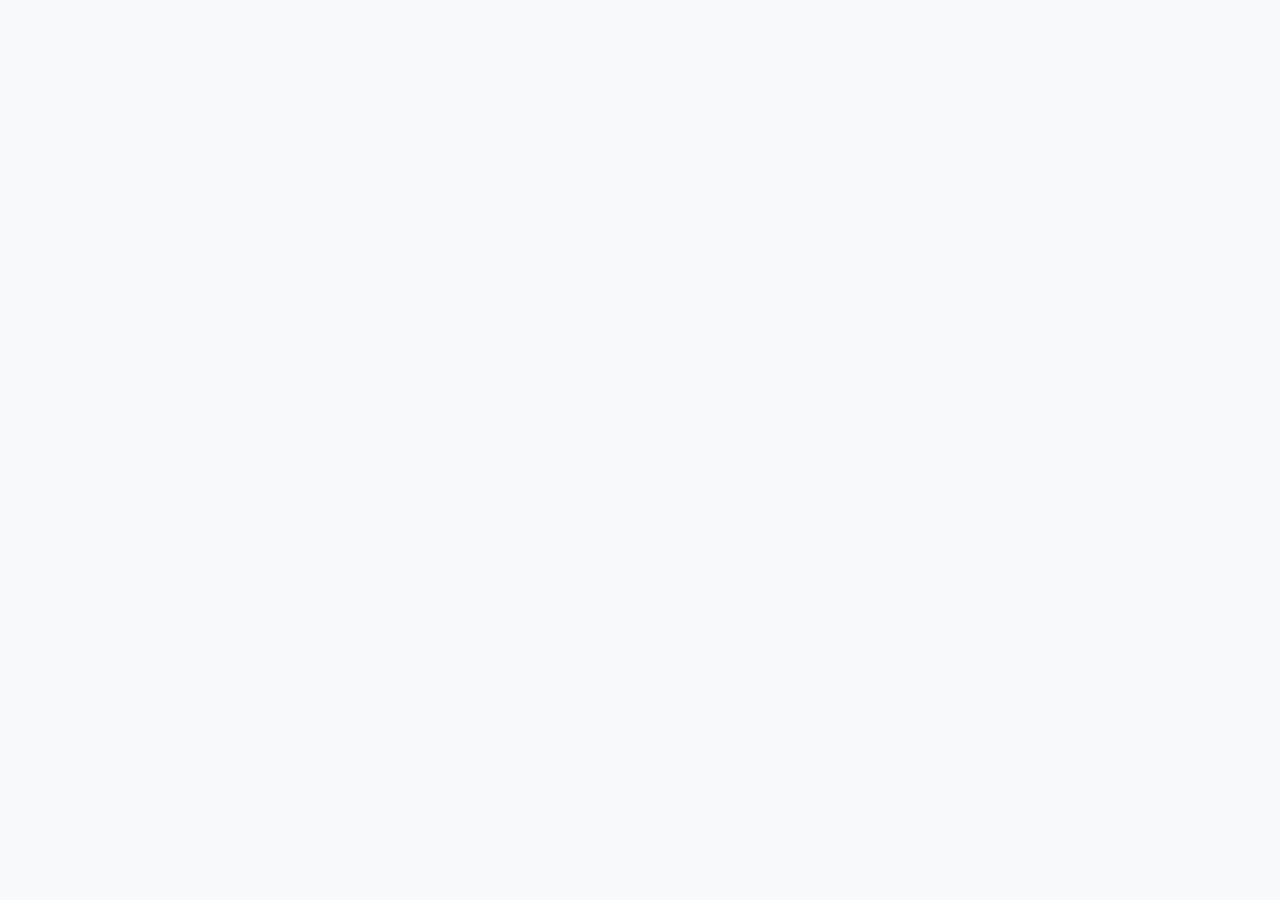
==== Atividade FOCUSBLOCK MVP/index.html @ 49b898b2 "abrindo html e pesquisando navs e cols no bootsrap" ====
<!DOCTYPE html>
<html lang="pt-br">
<head>
    <meta charset="UTF-8">
    <meta name="viewport" content="width=device-width, initial-scale=1.0">
    <title>FocusBlock - Gestor de Tempo</title>
    
    <link href="https://cdn.jsdelivr.net/npm/bootstrap@5.3.0/dist/css/bootstrap.min.css" rel="stylesheet">
    
    <link href="https://fonts.googleapis.com/css2?family=Inter:wght@400;600;700&display=swap" rel="stylesheet">
    
    <link rel="stylesheet" href="style.css">
</head>
<body class="bg-light">

    <script src="https://cdn.jsdelivr.net/npm/bootstrap@5.3.0/dist/js/bootstrap.bundle.min.js"></script>
    
    <script src="script.js"></script>
</body>
</html>
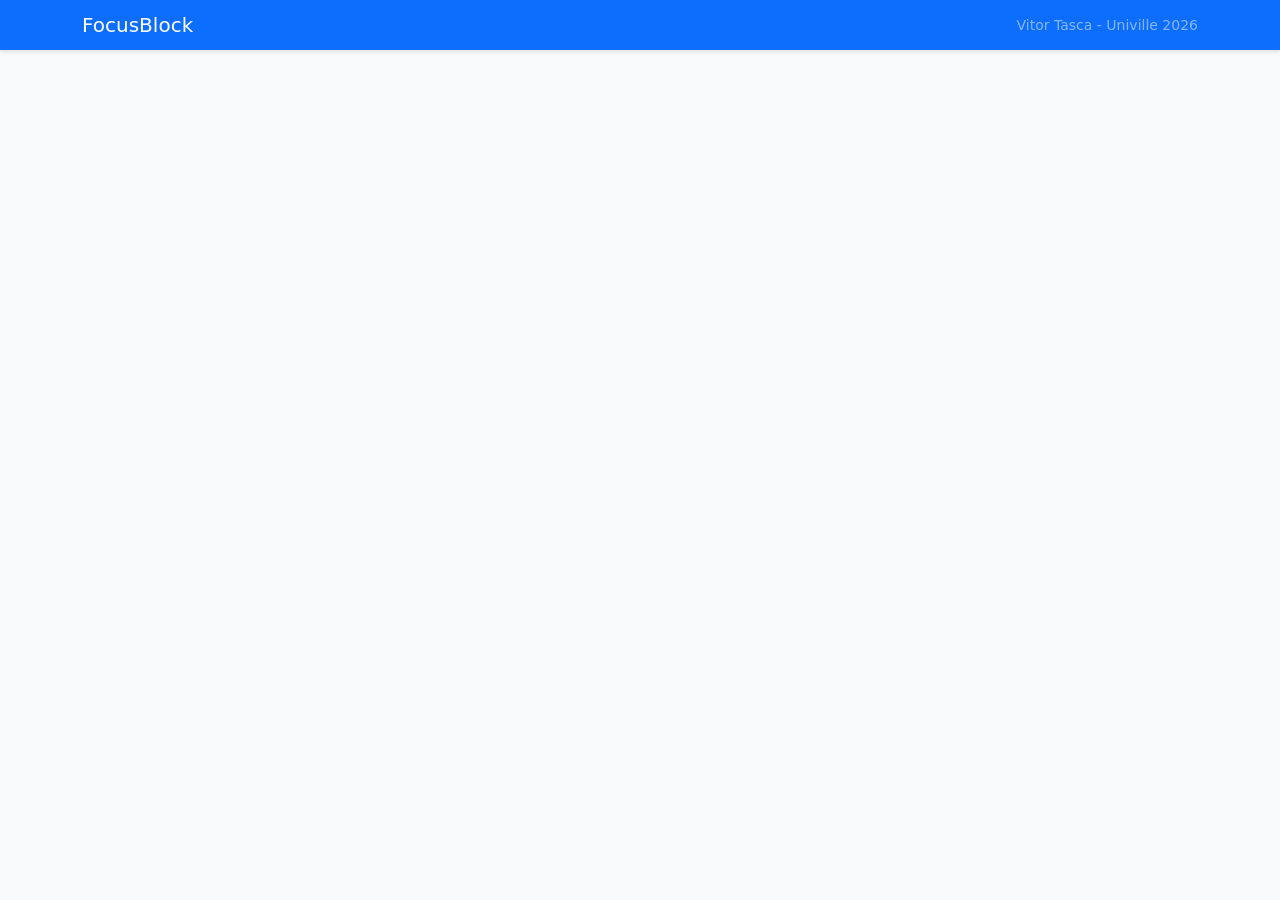
==== commit e8c4a192: "primeira nav" ====
--- a/Atividade FOCUSBLOCK MVP/index.html
+++ b/Atividade FOCUSBLOCK MVP/index.html
@@ -13,8 +13,15 @@
 </head>
 <body class="bg-light">
 
+    <nav class="navbar navbar-dark mb-4" style="background-color: #0d6efd; box-shadow: 0 2px 4px rgba(0,0,0,0.1);">
+        <div class="container">
+            <span class="navbar-brand mb-0 h1">FocusBlock</span>
+            <span class="text-white-50 small">Vitor Tasca - Univille 2026</span>
+        </div>
+    </nav>
+
     <script src="https://cdn.jsdelivr.net/npm/bootstrap@5.3.0/dist/js/bootstrap.bundle.min.js"></script>
     
     <script src="script.js"></script>
 </body>
-</html>+</html> 
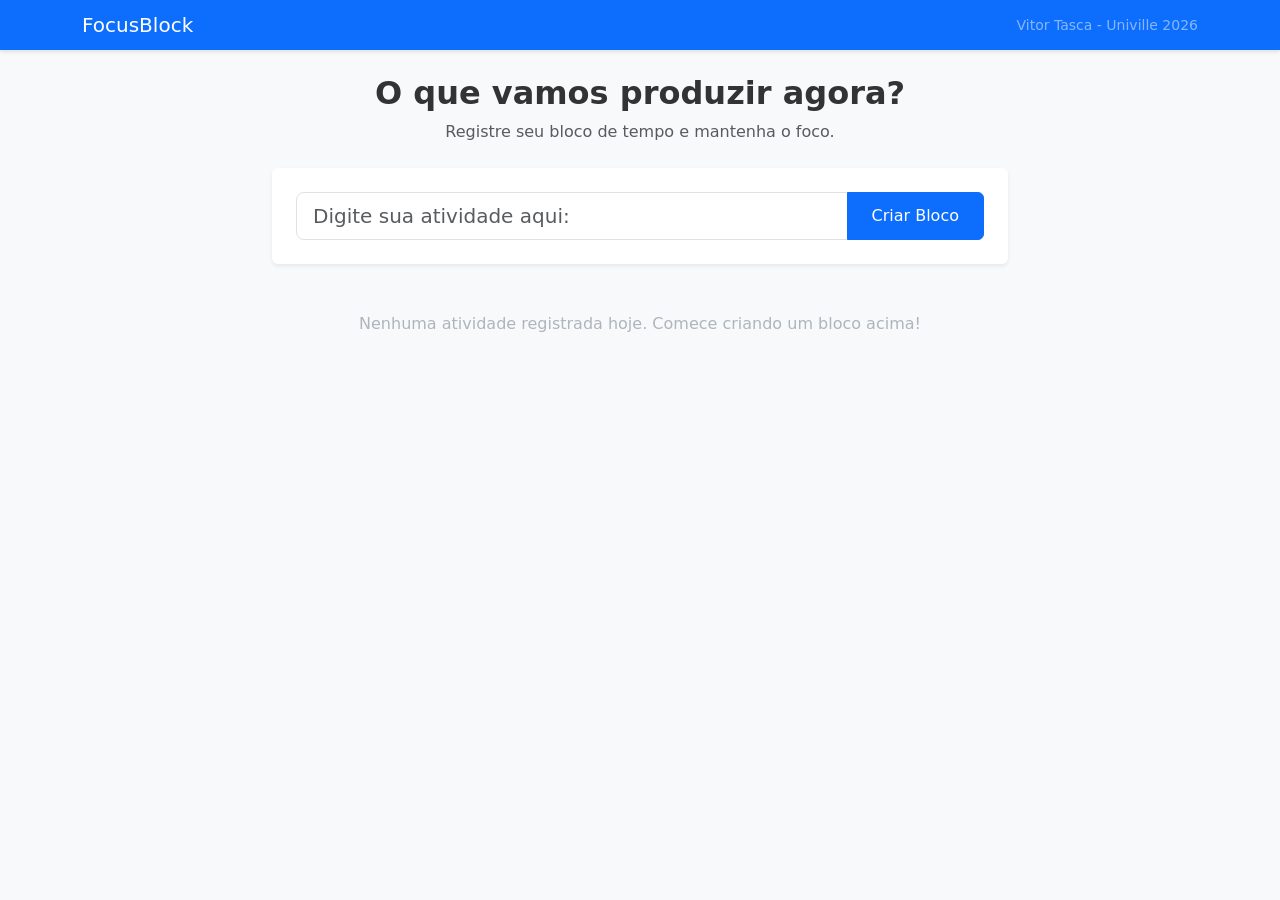
==== commit a3af1ff4: "criando personalizador de bloco de tempo" ====
--- a/Atividade FOCUSBLOCK MVP/index.html
+++ b/Atividade FOCUSBLOCK MVP/index.html
@@ -19,6 +19,33 @@
             <span class="text-white-50 small">Vitor Tasca - Univille 2026</span>
         </div>
     </nav>
+    <div class="container">
+        <div class="row justify-content-center">
+            <div class="col-md-8">
+                
+                <div class="mb-4 text-center">
+                    <h2 class="fw-bold" style="color: #333;">O que vamos produzir agora?</h2>
+                    <p class="text-muted">Registre seu bloco de tempo e mantenha o foco.</p>
+                </div>
+
+                <div class="card shadow-sm border-0 mb-5">
+                    <div class="card-body p-4">
+                        <div class="input-group">
+                            <input type="text" id="taskInput" class="form-control form-control-lg" placeholder="Digite sua atividade aqui:" aria-label="Nova tarefa">
+                            <button class="btn btn-primary px-4" type="button" id="addTaskBtn">Criar Bloco</button>
+                        </div>
+                    </div>
+                </div>
+
+                <div id="taskList">
+                    <div class="text-center mt-5" id="emptyState" style="color: #adb5bd;">
+                        <p>Nenhuma atividade registrada hoje. Comece criando um bloco acima!</p>
+                    </div>
+                </div>
+
+            </div>
+        </div>
+    </div>
 
     <script src="https://cdn.jsdelivr.net/npm/bootstrap@5.3.0/dist/js/bootstrap.bundle.min.js"></script>
     
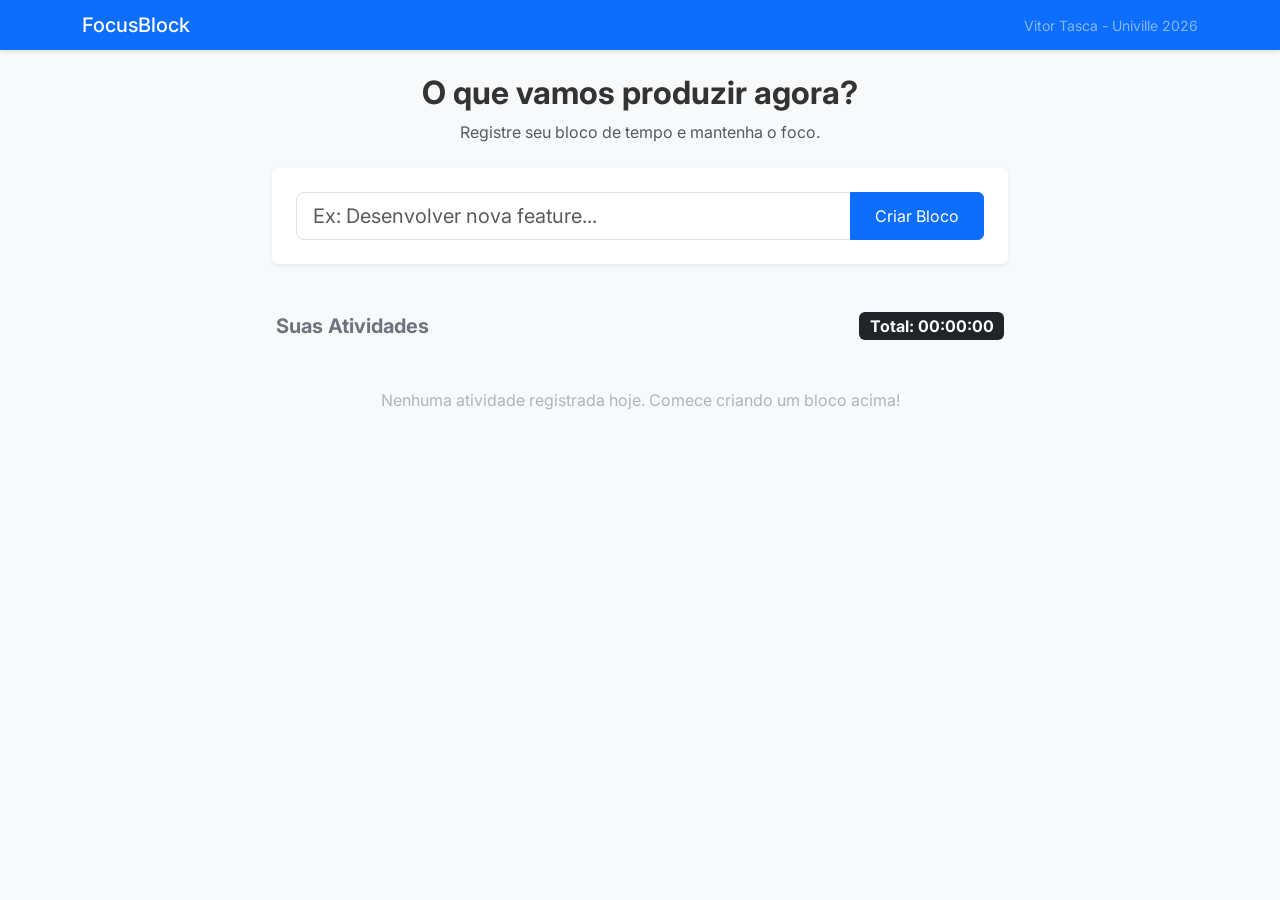
==== commit 51748820: "ultimos retoques no html e js" ====
--- a/Atividade FOCUSBLOCK MVP/index.html
+++ b/Atividade FOCUSBLOCK MVP/index.html
@@ -6,9 +6,7 @@
     <title>FocusBlock - Gestor de Tempo</title>
     
     <link href="https://cdn.jsdelivr.net/npm/bootstrap@5.3.0/dist/css/bootstrap.min.css" rel="stylesheet">
-    
     <link href="https://fonts.googleapis.com/css2?family=Inter:wght@400;600;700&display=swap" rel="stylesheet">
-    
     <link rel="stylesheet" href="style.css">
 </head>
 <body class="bg-light">
@@ -31,10 +29,15 @@
                 <div class="card shadow-sm border-0 mb-5">
                     <div class="card-body p-4">
                         <div class="input-group">
-                            <input type="text" id="taskInput" class="form-control form-control-lg" placeholder="Digite sua atividade aqui:" aria-label="Nova tarefa">
+                            <input type="text" id="taskInput" class="form-control form-control-lg" placeholder="Ex: Desenvolver nova feature..." aria-label="Nova tarefa">
                             <button class="btn btn-primary px-4" type="button" id="addTaskBtn">Criar Bloco</button>
                         </div>
                     </div>
+                </div>
+
+                <div class="d-flex justify-content-between align-items-center mb-3 px-1">
+                    <h5 class="mb-0 fw-bold text-secondary">Suas Atividades</h5>
+                    <span class="badge bg-dark fs-6" id="totalTimeDisplay">Total: 00:00:00</span>
                 </div>
 
                 <div id="taskList">
@@ -48,7 +51,6 @@
     </div>
 
     <script src="https://cdn.jsdelivr.net/npm/bootstrap@5.3.0/dist/js/bootstrap.bundle.min.js"></script>
-    
     <script src="script.js"></script>
 </body>
-</html> +</html>
--- a/Atividade FOCUSBLOCK MVP/style.css
+++ b/Atividade FOCUSBLOCK MVP/style.css
@@ -0,0 +1,38 @@
+/* fonte geral da aplicação */
+body {
+    font-family: 'Inter', sans-serif;
+}
+
+/* cards de tarefa */
+.card-task {
+    transition: transform 0.2s ease, box-shadow 0.2s ease;
+    border-left: 5px solid #dee2e6;
+}
+
+/* status: cronômetro rodando*/
+.status-running {
+    border-left-color: #198754;
+    background-color: #f1fcf6;
+}
+
+/* status: cronômetro pausado */
+.status-paused {
+    border-left-color: #ffc107;
+}
+
+/* status: tarefa concluída */
+.status-completed {
+    border-left-color: #6c757d;
+    opacity: 0.7;
+}
+
+.status-completed h5 {
+    text-decoration: line-through;
+}
+
+/* relógio */
+.timer-display {
+    font-family: 'Courier New', Courier, monospace;
+    font-weight: bold;
+    font-size: 1.4rem;
+}
